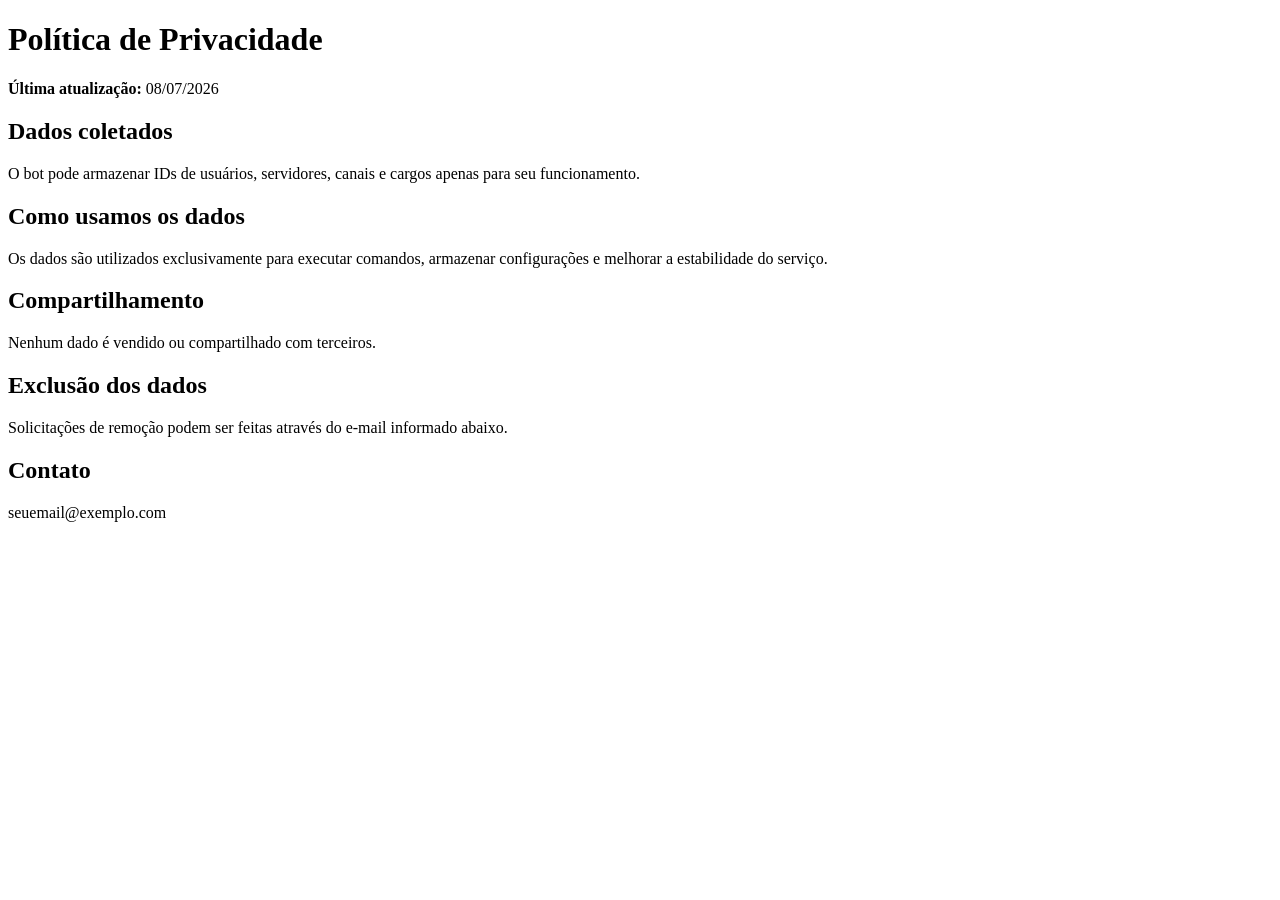
==== privacy.html @ fdb752c4 "Add privacy policy HTML file" ====
<!DOCTYPE html>
<html lang="pt-BR">
<head>
<meta charset="UTF-8">
<meta name="viewport" content="width=device-width, initial-scale=1.0">
<title>Política de Privacidade</title>
<link rel="stylesheet" href="style.css">
</head>

<body>

<div class="container">

<h1>Política de Privacidade</h1>

<p><strong>Última atualização:</strong> 08/07/2026</p>

<h2>Dados coletados</h2>

<p>
O bot pode armazenar IDs de usuários, servidores, canais e cargos apenas para seu funcionamento.
</p>

<h2>Como usamos os dados</h2>

<p>
Os dados são utilizados exclusivamente para executar comandos, armazenar configurações e melhorar a estabilidade do serviço.
</p>

<h2>Compartilhamento</h2>

<p>
Nenhum dado é vendido ou compartilhado com terceiros.
</p>

<h2>Exclusão dos dados</h2>

<p>
Solicitações de remoção podem ser feitas através do e-mail informado abaixo.
</p>

<h2>Contato</h2>

<p>seuemail@exemplo.com</p>

</div>

</body>
</html>
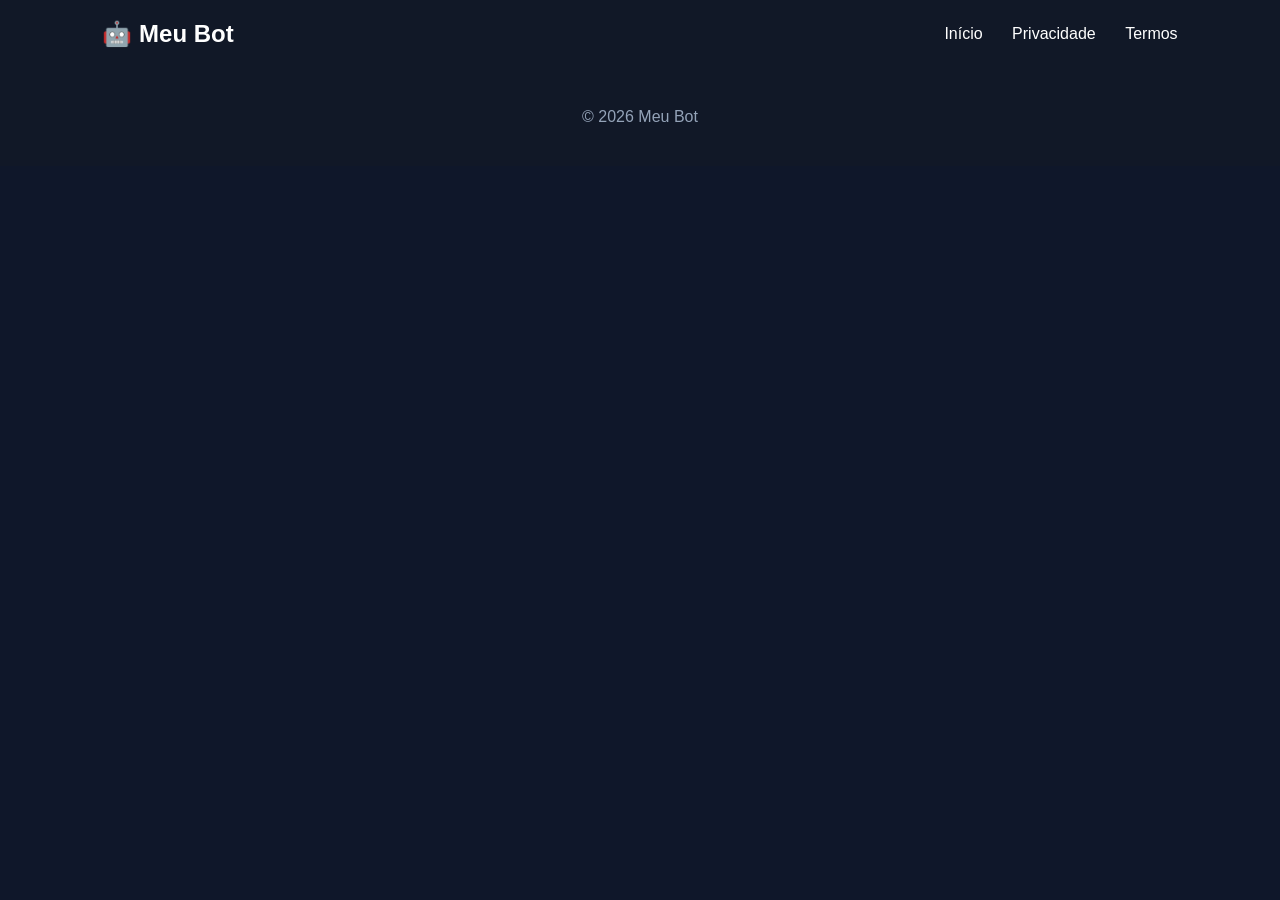
==== commit 311e5c9a: "Update privacy policy layout and content" ====
--- a/privacy.html
+++ b/privacy.html
@@ -9,41 +9,33 @@
 
 <body>
 
-<div class="container">
+<nav>
 
-<h1>Política de Privacidade</h1>
+<h2>🤖 Meu Bot</h2>
 
-<p><strong>Última atualização:</strong> 08/07/2026</p>
+<div>
 
-<h2>Dados coletados</h2>
-
-<p>
-O bot pode armazenar IDs de usuários, servidores, canais e cargos apenas para seu funcionamento.
-</p>
-
-<h2>Como usamos os dados</h2>
-
-<p>
-Os dados são utilizados exclusivamente para executar comandos, armazenar configurações e melhorar a estabilidade do serviço.
-</p>
-
-<h2>Compartilhamento</h2>
-
-<p>
-Nenhum dado é vendido ou compartilhado com terceiros.
-</p>
-
-<h2>Exclusão dos dados</h2>
-
-<p>
-Solicitações de remoção podem ser feitas através do e-mail informado abaixo.
-</p>
-
-<h2>Contato</h2>
-
-<p>seuemail@exemplo.com</p>
+<a href="index.html">Início</a>
+<a href="privacy.html">Privacidade</a>
+<a href="terms.html">Termos</a>
 
 </div>
 
+</nav>
+
+<div class="container">
+
+<!-- conteúdo -->
+
+</div>
+
+<footer>
+
+© 2026 Meu Bot
+
+</footer>
+
+
+
 </body>
 </html>
--- a/style.css
+++ b/style.css
@@ -0,0 +1,115 @@
+*{
+
+margin:0;
+padding:0;
+box-sizing:border-box;
+
+}
+
+body{
+
+font-family:Segoe UI,Arial,sans-serif;
+background:#0f172a;
+color:white;
+
+}
+
+nav{
+
+display:flex;
+justify-content:space-between;
+align-items:center;
+padding:20px 8%;
+background:#111827;
+
+}
+
+nav a{
+
+color:white;
+margin-left:25px;
+text-decoration:none;
+
+}
+
+header{
+
+text-align:center;
+padding:120px 20px;
+
+}
+
+header h1{
+
+font-size:50px;
+margin-bottom:20px;
+
+}
+
+header p{
+
+font-size:20px;
+color:#cbd5e1;
+max-width:700px;
+margin:auto;
+
+}
+
+.button{
+
+display:inline-block;
+margin-top:40px;
+padding:18px 35px;
+background:#5865F2;
+border-radius:8px;
+color:white;
+text-decoration:none;
+font-weight:bold;
+transition:.3s;
+
+}
+
+.button:hover{
+
+background:#4752c4;
+
+}
+
+section{
+
+display:grid;
+grid-template-columns:repeat(auto-fit,minmax(280px,1fr));
+gap:25px;
+padding:80px 8%;
+
+}
+
+.card{
+
+background:#1e293b;
+padding:35px;
+border-radius:12px;
+transition:.3s;
+
+}
+
+.card:hover{
+
+transform:translateY(-8px);
+
+}
+
+.card h2{
+
+margin-bottom:15px;
+
+}
+
+footer{
+
+padding:40px;
+text-align:center;
+background:#111827;
+color:#94a3b8;
+
+}
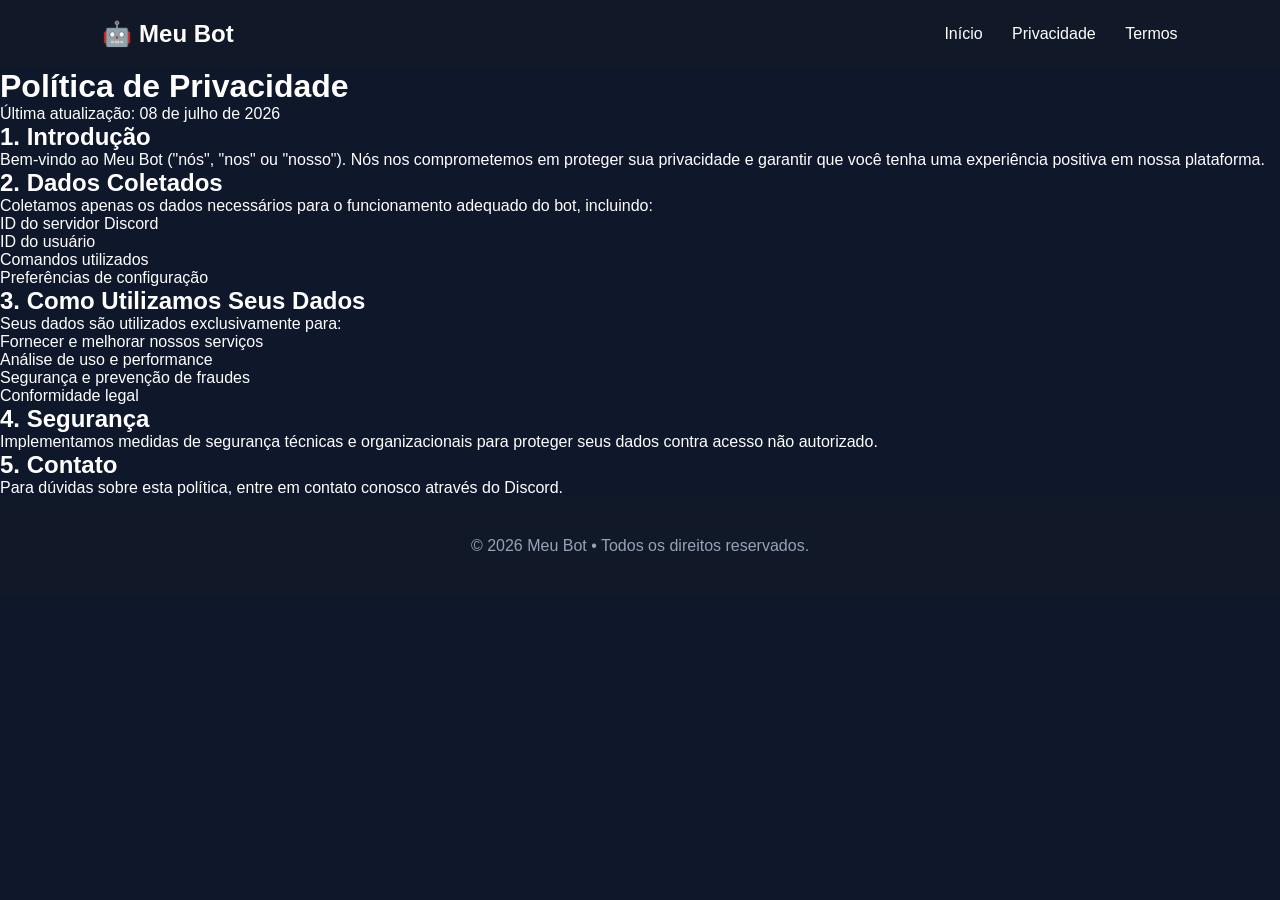
==== commit bd0a5e8e: "Adicionar conteúdo completo da página de privacidade" ====
--- a/privacy.html
+++ b/privacy.html
@@ -25,17 +25,51 @@
 
 <div class="container">
 
-<!-- conteúdo -->
+<h1>Política de Privacidade</h1>
+
+<p>Última atualização: 08 de julho de 2026</p>
+
+<h2>1. Introdução</h2>
+
+<p>Bem-vindo ao Meu Bot ("nós", "nos" ou "nosso"). Nós nos comprometemos em proteger sua privacidade e garantir que você tenha uma experiência positiva em nossa plataforma.</p>
+
+<h2>2. Dados Coletados</h2>
+
+<p>Coletamos apenas os dados necessários para o funcionamento adequado do bot, incluindo:</p>
+
+<ul>
+<li>ID do servidor Discord</li>
+<li>ID do usuário</li>
+<li>Comandos utilizados</li>
+<li>Preferências de configuração</li>
+</ul>
+
+<h2>3. Como Utilizamos Seus Dados</h2>
+
+<p>Seus dados são utilizados exclusivamente para:</p>
+
+<ul>
+<li>Fornecer e melhorar nossos serviços</li>
+<li>Análise de uso e performance</li>
+<li>Segurança e prevenção de fraudes</li>
+<li>Conformidade legal</li>
+</ul>
+
+<h2>4. Segurança</h2>
+
+<p>Implementamos medidas de segurança técnicas e organizacionais para proteger seus dados contra acesso não autorizado.</p>
+
+<h2>5. Contato</h2>
+
+<p>Para dúvidas sobre esta política, entre em contato conosco através do Discord.</p>
 
 </div>
 
 <footer>
 
-© 2026 Meu Bot
+© 2026 Meu Bot • Todos os direitos reservados.
 
 </footer>
 
-
-
 </body>
 </html>
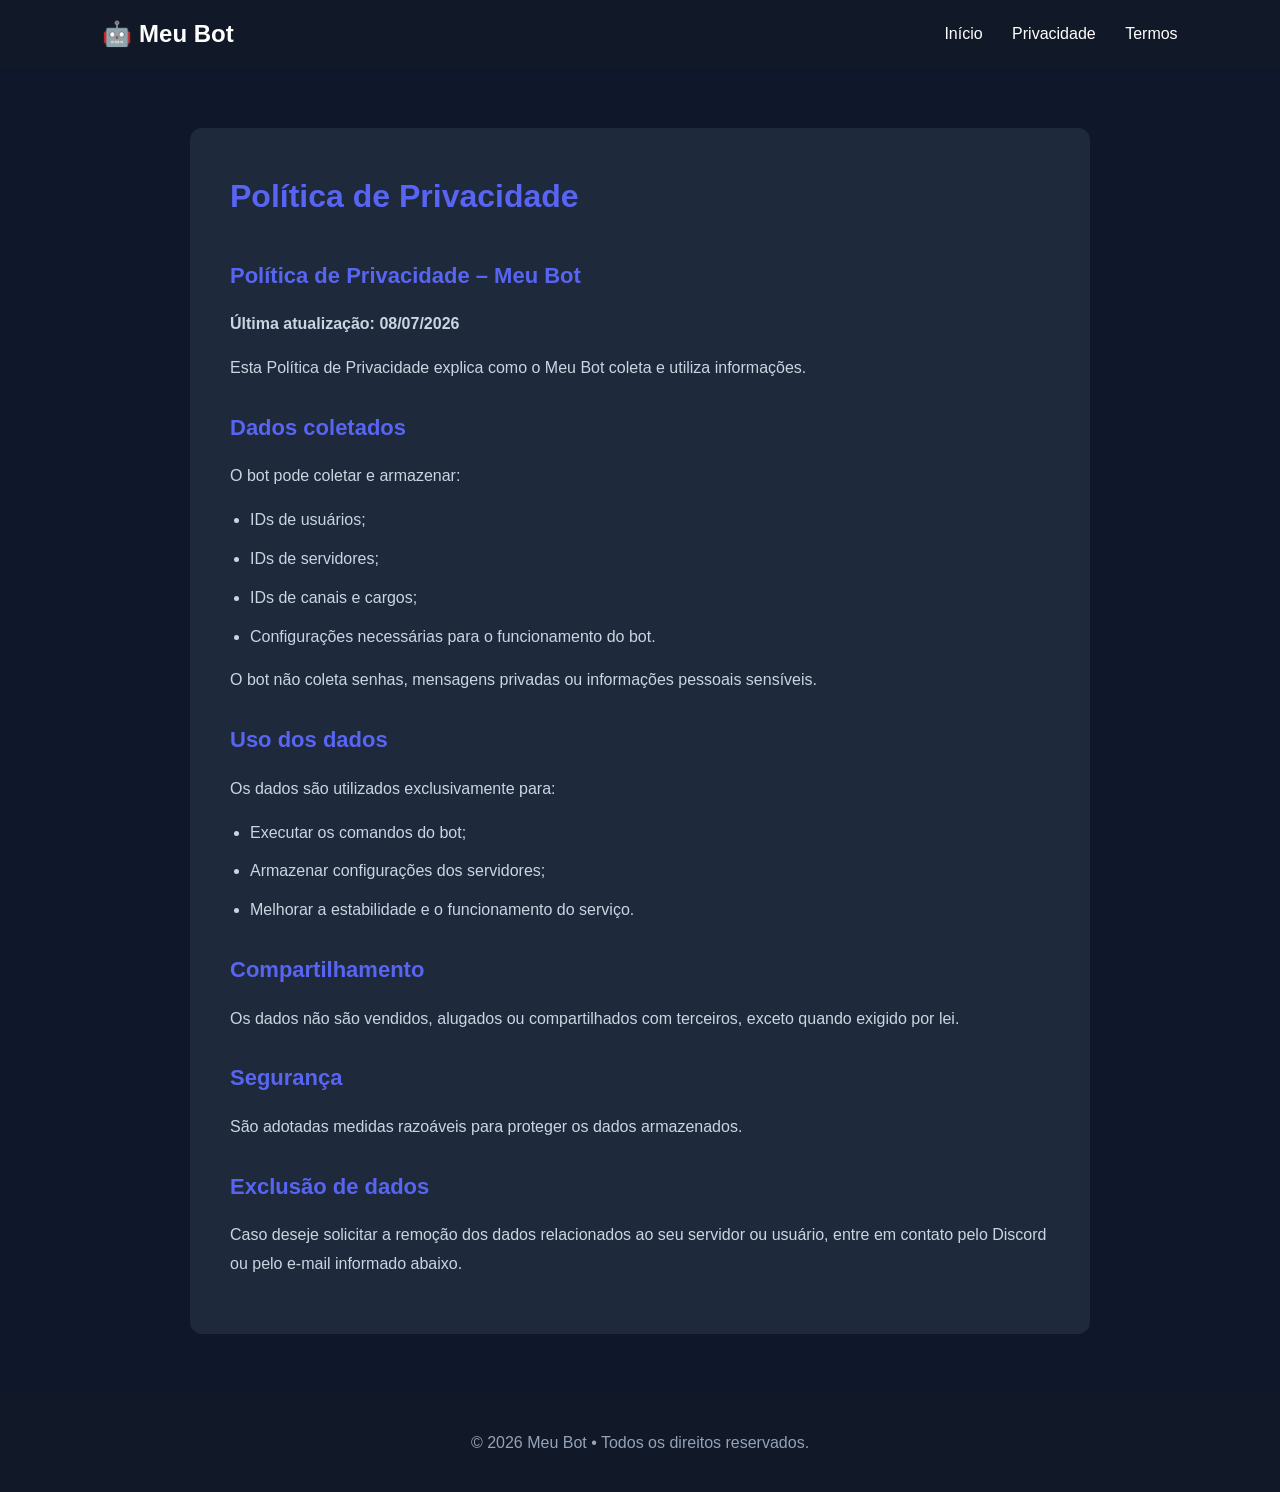
==== commit dd85fb9e: "Adicionar Política de Privacidade detalhada" ====
--- a/privacy.html
+++ b/privacy.html
@@ -27,41 +27,46 @@
 
 <h1>Política de Privacidade</h1>
 
-<p>Última atualização: 08 de julho de 2026</p>
+<h2>Política de Privacidade – Meu Bot</h2>
 
-<h2>1. Introdução</h2>
+<p><strong>Última atualização: 08/07/2026</strong></p>
 
-<p>Bem-vindo ao Meu Bot ("nós", "nos" ou "nosso"). Nós nos comprometemos em proteger sua privacidade e garantir que você tenha uma experiência positiva em nossa plataforma.</p>
+<p>Esta Política de Privacidade explica como o Meu Bot coleta e utiliza informações.</p>
 
-<h2>2. Dados Coletados</h2>
+<h2>Dados coletados</h2>
 
-<p>Coletamos apenas os dados necessários para o funcionamento adequado do bot, incluindo:</p>
+<p>O bot pode coletar e armazenar:</p>
 
 <ul>
-<li>ID do servidor Discord</li>
-<li>ID do usuário</li>
-<li>Comandos utilizados</li>
-<li>Preferências de configuração</li>
+<li>IDs de usuários;</li>
+<li>IDs de servidores;</li>
+<li>IDs de canais e cargos;</li>
+<li>Configurações necessárias para o funcionamento do bot.</li>
 </ul>
 
-<h2>3. Como Utilizamos Seus Dados</h2>
+<p>O bot não coleta senhas, mensagens privadas ou informações pessoais sensíveis.</p>
 
-<p>Seus dados são utilizados exclusivamente para:</p>
+<h2>Uso dos dados</h2>
+
+<p>Os dados são utilizados exclusivamente para:</p>
 
 <ul>
-<li>Fornecer e melhorar nossos serviços</li>
-<li>Análise de uso e performance</li>
-<li>Segurança e prevenção de fraudes</li>
-<li>Conformidade legal</li>
+<li>Executar os comandos do bot;</li>
+<li>Armazenar configurações dos servidores;</li>
+<li>Melhorar a estabilidade e o funcionamento do serviço.</li>
 </ul>
 
-<h2>4. Segurança</h2>
+<h2>Compartilhamento</h2>
 
-<p>Implementamos medidas de segurança técnicas e organizacionais para proteger seus dados contra acesso não autorizado.</p>
+<p>Os dados não são vendidos, alugados ou compartilhados com terceiros, exceto quando exigido por lei.</p>
 
-<h2>5. Contato</h2>
+<h2>Segurança</h2>
 
-<p>Para dúvidas sobre esta política, entre em contato conosco através do Discord.</p>
+<p>São adotadas medidas razoáveis para proteger os dados armazenados.</p>
+
+<h2>Exclusão de dados</h2>
+
+<p>Caso deseje solicitar a remoção dos dados relacionados ao seu servidor ou usuário, entre em contato pelo Discord ou pelo e-mail informado abaixo.</p>
 
 </div>
 
@@ -72,4 +77,4 @@
 </footer>
 
 </body>
-</html>
+</html>
--- a/style.css
+++ b/style.css
@@ -29,6 +29,13 @@
 color:white;
 margin-left:25px;
 text-decoration:none;
+transition:0.3s;
+
+}
+
+nav a:hover{
+
+color:#5865F2;
 
 }
 
@@ -105,11 +112,61 @@
 
 }
 
+.container{
+
+max-width:900px;
+margin:60px auto;
+padding:40px;
+background:#1e293b;
+border-radius:12px;
+line-height:1.8;
+
+}
+
+.container h1{
+
+font-size:32px;
+margin-bottom:30px;
+color:#5865F2;
+
+}
+
+.container h2{
+
+font-size:22px;
+margin-top:25px;
+margin-bottom:15px;
+color:#5865F2;
+
+}
+
+.container p{
+
+margin-bottom:15px;
+color:#cbd5e1;
+
+}
+
+.container ul{
+
+margin-left:20px;
+margin-bottom:15px;
+
+}
+
+.container li{
+
+margin-bottom:10px;
+color:#cbd5e1;
+
+}
+
 footer{
 
 padding:40px;
 text-align:center;
 background:#111827;
 color:#94a3b8;
+margin-top:60px;
 
 }
